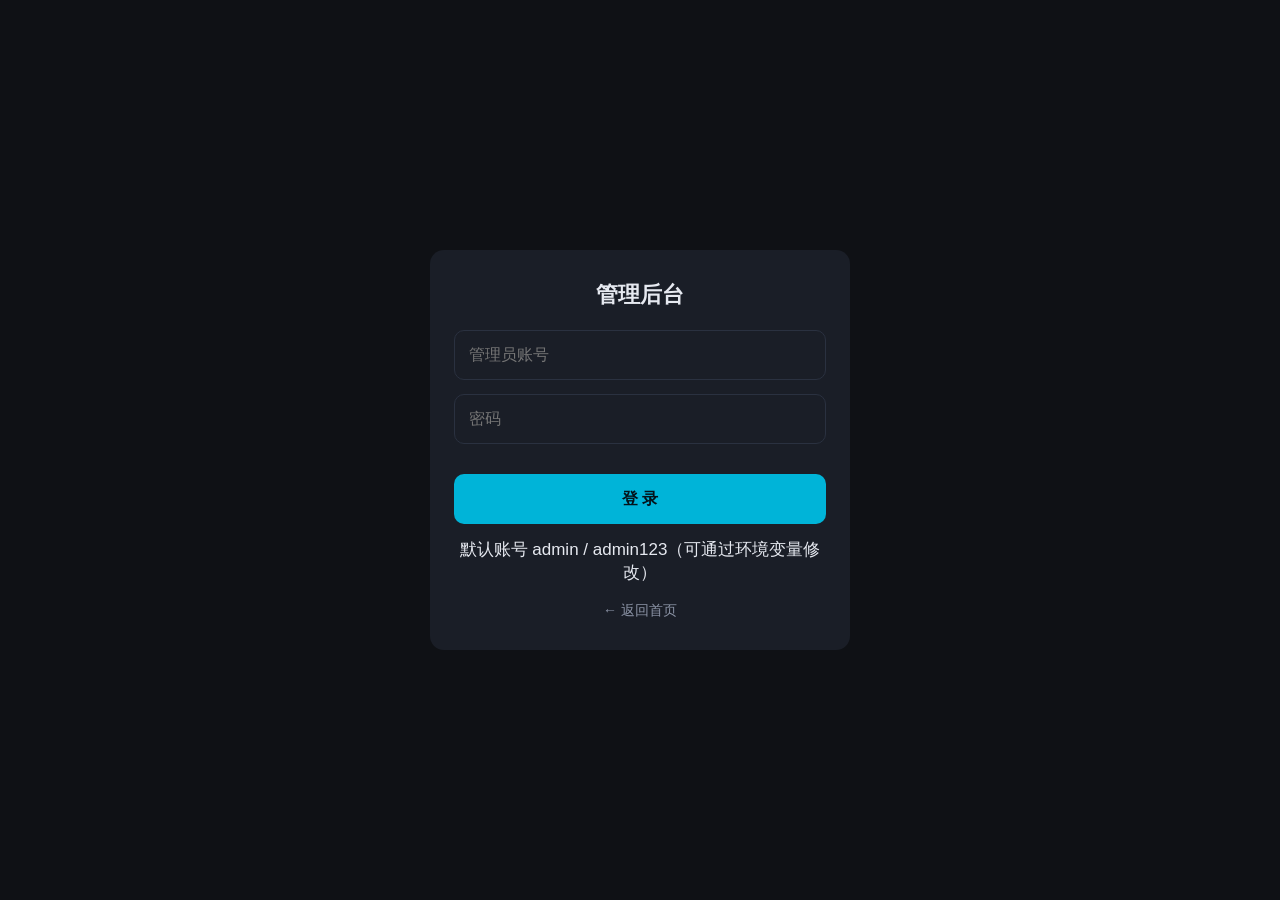
==== public/admin.html @ 8c1e1fe2 "feat: tesla-media-hub Cloudflare Worker 版（前端静态 + AppleCMS 点播 API，移除 IPTV/ffmpeg）" ====
<!DOCTYPE html>
<html lang="zh-CN">
<head>
  <meta charset="UTF-8">
  <meta name="viewport" content="width=device-width, initial-scale=1, maximum-scale=1, user-scalable=no">
  <meta name="theme-color" content="#0f1115">
  <title>管理后台 · 车载影视</title>
  <link rel="stylesheet" href="css/style.css">
</head>
<body>
  <!-- 登录页 -->
  <div id="login-view" class="login-view">
    <div class="login-box">
      <h2>管理后台</h2>
      <input id="login-user" placeholder="管理员账号">
      <input id="login-pass" type="password" placeholder="密码">
      <button class="btn primary block" onclick="doLogin()">登 录</button>
      <div class="tip" style="text-align:center">默认账号 admin / admin123（可通过环境变量修改）</div>
      <a href="/" class="back-link">← 返回首页</a>
    </div>
  </div>

  <!-- 管理主界面 -->
  <div id="admin-view" class="hidden">
    <header id="topbar">
      <a class="btn-back" href="/">‹</a>
      <div class="title-wrap">
        <span id="page-title">管理后台</span>
        <span class="page-sub">数据源管理</span>
      </div>
      <button class="btn-icon" onclick="showAccountForm()" title="账号设置">账</button>
      <button class="btn-icon" onclick="logout()" title="退出登录">退</button>
    </header>
    <main id="app">
      <div class="page-title">数据源列表</div>
      <div class="card-grid" id="source-list"></div>
      <button class="btn primary block" onclick="showAddSource()">＋ 添加数据源</button>
      <div class="section-title">说明</div>
      <div class="detail-desc">
        源由管理员统一维护，普通用户首页仅可选择源与站点观看。<br><br>
        支持两种源（添加时下拉选择，二者同级）：<br>
        · <b>AppleCMS 影视源</b>：站点采集接口地址，形如 <code>https://域名/api.php/provide/vod/</code>，用于点播电影/电视剧。<br>
        · <b>IPTV 直播源</b>：M3U 播放列表地址，服务端解析频道并经 ffmpeg 转码推流，车机直接观看电视直播。
      </div>
    </main>
  </div>

  <div id="modal" class="modal hidden"></div>
  <div id="toast" class="toast"></div>

  <script src="js/api.js"></script>
  <script src="js/admin.js"></script>
</body>
</html>
---- public/css/style.css ----
:root {
  --bg: #0f1115;
  --bg-card: #1a1e27;
  --bg-card-hover: #232836;
  --text: #e6e9f0;
  --text-dim: #8b93a5;
  --accent: #00b4d8;
  --accent-2: #ff8c42;
  --danger: #e5484d;
  --radius: 12px;
  --touch-min: 48px;
}

* { box-sizing: border-box; margin: 0; padding: 0; }

html, body {
  height: 100%;
  background: var(--bg);
  color: var(--text);
  font-family: -apple-system, "PingFang SC", "Noto Sans SC", "Microsoft YaHei", sans-serif;
  font-size: 17px;
  -webkit-tap-highlight-color: transparent;
  overscroll-behavior: none;
}

body { display: flex; flex-direction: column; overflow: hidden; }

/* ---------- 顶栏 ---------- */
#topbar {
  display: flex;
  align-items: center;
  gap: 10px;
  padding: 10px 14px;
  background: #141821;
  border-bottom: 1px solid #222a3a;
  flex: none;
  z-index: 20;
}

.btn-back, .btn-icon {
  min-width: var(--touch-min);
  min-height: var(--touch-min);
  border: none;
  border-radius: 10px;
  background: var(--bg-card);
  color: var(--text);
  font-size: 26px;
  line-height: 1;
  cursor: pointer;
  display: flex;
  align-items: center;
  justify-content: center;
}
.btn-icon { font-size: 17px; font-weight: 600; color: var(--accent); }

.title-wrap { flex: 1; min-width: 0; display: flex; flex-direction: column; }
#page-title { font-size: 19px; font-weight: 700; white-space: nowrap; overflow: hidden; text-overflow: ellipsis; }
.page-sub { font-size: 13px; color: var(--text-dim); white-space: nowrap; overflow: hidden; text-overflow: ellipsis; }

/* ---------- 主内容 ---------- */
#app {
  flex: 1;
  overflow-y: auto;
  -webkit-overflow-scrolling: touch;
  padding: 14px;
}

.page-title { font-size: 20px; font-weight: 700; margin: 4px 2px 12px; }
.section-title {
  font-size: 15px;
  color: var(--text-dim);
  margin: 14px 2px 10px;
  font-weight: 600;
}

/* ---------- 通用卡片网格 ---------- */
.card-grid {
  display: grid;
  grid-template-columns: repeat(auto-fill, minmax(150px, 1fr));
  gap: 12px;
}

.card {
  background: var(--bg-card);
  border-radius: var(--radius);
  overflow: hidden;
  cursor: pointer;
  border: 1px solid transparent;
  transition: transform .12s, background .12s;
}
.card:active { transform: scale(.97); background: var(--bg-card-hover); }

.vod-card .poster {
  position: relative;
  aspect-ratio: 3 / 4;
  background: #22262f;
  overflow: hidden;
}
.vod-card .poster img { width: 100%; height: 100%; object-fit: cover; display: block; }
.vod-card .poster .remarks {
  position: absolute;
  right: 0;
  bottom: 0;
  left: 0;
  padding: 8px 8px 6px;
  font-size: 13px;
  color: #fff;
  background: linear-gradient(transparent, rgba(0,0,0,.85));
  text-align: right;
  white-space: nowrap;
  overflow: hidden;
  text-overflow: ellipsis;
}
.vod-card .v-name {
  padding: 8px 10px 10px;
  font-size: 14px;
  line-height: 1.35;
  white-space: nowrap;
  overflow: hidden;
  text-overflow: ellipsis;
}

/* 源/站点卡片 */
.source-card { padding: 16px; display: flex; flex-direction: column; gap: 6px; min-height: 96px; }
.card-title { font-size: 17px; font-weight: 700; }
.card-meta { font-size: 13px; color: var(--text-dim); overflow: hidden; text-overflow: ellipsis; white-space: nowrap; }
.badge {
  display: inline-block;
  font-size: 12px;
  padding: 2px 8px;
  border-radius: 20px;
  background: #232a38;
  color: var(--text-dim);
  align-self: flex-start;
}
.badge.catpaw { background: rgba(255,140,66,.15); color: var(--accent-2); }
.badge.tvbox { background: rgba(0,180,216,.15); color: var(--accent); }

.card-actions { display: flex; gap: 8px; margin-top: auto; }
.card-actions button {
  flex: 1;
  min-height: 44px;
  border: none;
  border-radius: 8px;
  font-size: 15px;
  cursor: pointer;
  color: var(--text);
  background: #2a3140;
}
.card-actions button.enter { background: var(--accent); color: #04131a; font-weight: 700; }
.card-actions button.del { background: rgba(229,72,77,.15); color: var(--danger); }

/* ---------- 按钮 ---------- */
.btn {
  min-height: var(--touch-min);
  border: none;
  border-radius: 10px;
  padding: 0 20px;
  font-size: 16px;
  cursor: pointer;
  background: #2a3140;
  color: var(--text);
}
.btn.primary { background: var(--accent); color: #04131a; font-weight: 700; }
.btn.block { display: block; width: 100%; margin-top: 16px; }
.btn:active { transform: scale(.98); }

/* 通用隐藏 */
.hidden { display: none !important; }

/* ---------- 分类栏 ---------- */
.cat-bar {
  display: flex;
  gap: 8px;
  overflow-x: auto;
  padding: 4px 0 12px;
  scrollbar-width: none;
}
.cat-bar::-webkit-scrollbar { display: none; }
.cat-bar .cat {
  flex: none;
  min-height: 44px;
  padding: 0 18px;
  border-radius: 22px;
  background: var(--bg-card);
  color: var(--text-dim);
  font-size: 15px;
  border: 1px solid transparent;
  cursor: pointer;
  white-space: nowrap;
}
.cat-bar .cat.active {
  background: rgba(0,180,216,.15);
  color: var(--accent);
  border-color: rgba(0,180,216,.4);
  font-weight: 700;
}

/* ---------- 搜索行 ---------- */
.search-row { display: flex; gap: 8px; margin-bottom: 12px; }
.search-row input {
  flex: 1;
  min-height: var(--touch-min);
  border-radius: 10px;
  border: 1px solid #2a3140;
  background: var(--bg-card);
  color: var(--text);
  padding: 0 14px;
  font-size: 16px;
}
.search-row input:focus { outline: none; border-color: var(--accent); }
.search-row button {
  min-height: var(--touch-min);
  min-width: 70px;
  border: none;
  border-radius: 10px;
  background: var(--accent);
  color: #04131a;
  font-size: 16px;
  font-weight: 700;
  cursor: pointer;
}

/* ---------- 分页 ---------- */
.pager { display: flex; align-items: center; justify-content: center; gap: 14px; margin: 18px 0 8px; }
.pager .info { color: var(--text-dim); font-size: 14px; min-width: 90px; text-align: center; }

/* ---------- 详情页 ---------- */
.detail-head {
  display: flex;
  gap: 16px;
  padding-bottom: 16px;
}
.detail-head .poster {
  width: 132px;
  flex: none;
  aspect-ratio: 3 / 4;
  border-radius: 10px;
  overflow: hidden;
  background: #22262f;
}
.detail-head .poster img { width: 100%; height: 100%; object-fit: cover; }
.detail-info { flex: 1; min-width: 0; }
.detail-info .d-title { font-size: 20px; font-weight: 800; line-height: 1.3; margin-bottom: 8px; }
.detail-info .d-line { font-size: 14px; color: var(--text-dim); margin-bottom: 4px; line-height: 1.5; }
.detail-desc {
  font-size: 14px;
  line-height: 1.7;
  color: var(--text-dim);
  background: var(--bg-card);
  border-radius: 10px;
  padding: 12px;
  margin-bottom: 10px;
  max-height: 140px;
  overflow-y: auto;
}

/* 线路 Tab */
.tab-bar { display: flex; gap: 8px; overflow-x: auto; padding: 4px 0 10px; scrollbar-width: none; }
.tab-bar::-webkit-scrollbar { display: none; }
.tab-bar .tab {
  flex: none;
  min-height: 44px;
  padding: 0 18px;
  border-radius: 22px;
  background: var(--bg-card);
  color: var(--text-dim);
  font-size: 15px;
  border: 1px solid transparent;
  cursor: pointer;
}
.tab-bar .tab.active { background: rgba(255,140,66,.15); color: var(--accent-2); border-color: rgba(255,140,66,.4); font-weight: 700; }

/* 选集网格 */
.ep-grid {
  display: grid;
  grid-template-columns: repeat(auto-fill, minmax(74px, 1fr));
  gap: 10px;
  padding-bottom: 20px;
}
.ep-grid .ep {
  min-height: 48px;
  border-radius: 8px;
  border: 1px solid #2a3140;
  background: var(--bg-card);
  color: var(--text);
  font-size: 14px;
  cursor: pointer;
  overflow: hidden;
  text-overflow: ellipsis;
  white-space: nowrap;
  padding: 0 6px;
}
.ep-grid .ep:active { background: var(--accent); color: #04131a; }

/* ---------- 播放器层 ---------- */
.player-layer {
  position: fixed;
  inset: 0;
  height: 100dvh; /* 移动端地址栏收起后仍铺满 */
  background: #000;
  z-index: 100;
  display: flex;
}
.player-layer.hidden { display: none; }

.player-shell {
  flex: 1;
  display: flex;
  flex-direction: column;
  min-height: 0;
  min-width: 0;
}
/* 控制按钮固定在左上角，标题居中 */
.player-head {
  flex: none;
  display: flex;
  align-items: center;
  gap: 10px;
  padding: 8px 12px;
  background: #141821;
  min-height: 52px;
}
.player-head-left {
  flex: none;
  display: flex;
  align-items: center;
  gap: 8px;
}
.player-title {
  flex: 1;
  min-width: 0;
  font-size: 16px;
  font-weight: 700;
  white-space: nowrap;
  overflow: hidden;
  text-overflow: ellipsis;
  text-align: center;
}
.quality-btn {
  min-height: 42px;
  padding: 0 16px;
  border-radius: 8px;
  border: 1px solid rgba(0,180,216,.4);
  background: rgba(0,180,216,.12);
  color: var(--accent);
  font-size: 14px;
  cursor: pointer;
}
.quality-btn.active {
  background: var(--accent);
  color: #04131a;
  border-color: var(--accent);
  font-weight: 700;
}
.player-close {
  min-height: 42px;
  min-width: 48px;
  border: none;
  border-radius: 8px;
  background: rgba(229,72,77,.18);
  color: var(--danger);
  cursor: pointer;
  display: grid;
  place-items: center;
  padding: 0 10px;
}
.player-close svg {
  display: block;
}
/* 播放器容器：占满剩余高度，画面自适应 */
#player-box {
  flex: 1;
  min-height: 0;
  min-width: 0;
  position: relative;
  background: #000;
}
.drive-view {
  position: absolute;
  inset: 0;
  background: #000;
  z-index: 10;
}
.drive-view.hidden { display: none !important; }
/* 直连 WebCodecs 宿主：库在其内创建 canvas 渲染画面（无 video 标签） */
#tesla-host {
  position: absolute;
  inset: 0;
  width: 100%;
  height: 100%;
  background: #000;
}
#tesla-host canvas {
  width: 100% !important;
  height: 100% !important;
  object-fit: contain;
  display: block;
}

.ep-strip {
  display: flex;
  gap: 8px;
  overflow-x: auto;
  padding: 10px 12px;
  background: #141821;
  scrollbar-width: none;
}
.ep-strip::-webkit-scrollbar { display: none; }
.ep-strip .ep-mini {
  flex: none;
  min-height: 42px;
  min-width: 66px;
  padding: 0 14px;
  border-radius: 8px;
  border: 1px solid #2a3140;
  background: #1a1e27;
  color: var(--text);
  font-size: 14px;
  cursor: pointer;
}
.ep-strip .ep-mini.active { background: var(--accent); color: #04131a; border-color: var(--accent); font-weight: 700; }

/* ---------- 模态框 ---------- */
.modal {
  position: fixed;
  inset: 0;
  background: rgba(0,0,0,.7);
  z-index: 90;
  display: flex;
  align-items: center;
  justify-content: center;
  padding: 20px;
}
.modal.hidden { display: none; }
.modal-body {
  width: 100%;
  max-width: 560px;
  background: #171b24;
  border-radius: 14px;
  padding: 20px;
  display: flex;
  flex-direction: column;
  gap: 12px;
  max-height: 90vh;
  overflow-y: auto;
}
.modal-body h3 { font-size: 18px; margin-bottom: 4px; }
.modal-body input, .modal-body select, .modal-body textarea {
  width: 100%;
  min-height: 48px;
  border-radius: 10px;
  border: 1px solid #2a3140;
  background: var(--bg-card);
  color: var(--text);
  padding: 10px 14px;
  font-size: 16px;
  font-family: inherit;
}
.modal-body textarea { resize: vertical; min-height: 70px; }
.modal-body .tip { font-size: 13px; color: var(--text-dim); line-height: 1.6; }
.modal-actions { display: flex; gap: 10px; margin-top: 6px; }
.modal-actions .btn { flex: 1; }

/* ---------- Toast ---------- */
.toast {
  position: fixed;
  left: 50%;
  bottom: 80px;
  transform: translateX(-50%) translateY(20px);
  background: rgba(30,34,46,.95);
  color: var(--text);
  padding: 12px 22px;
  border-radius: 24px;
  font-size: 15px;
  opacity: 0;
  pointer-events: none;
  transition: opacity .25s, transform .25s;
  z-index: 200;
  max-width: 80vw;
  text-align: center;
}
.toast.show { opacity: 1; transform: translateX(-50%) translateY(0); }

/* ---------- 空状态 / 加载 ---------- */
.empty {
  text-align: center;
  color: var(--text-dim);
  padding: 50px 20px;
  font-size: 15px;
}
.loading {
  text-align: center;
  color: var(--text-dim);
  padding: 40px;
  font-size: 15px;
}

/* ---------- 管理后台登录 ---------- */
.login-view {
  flex: 1;
  display: flex;
  align-items: center;
  justify-content: center;
  padding: 20px;
}
.login-box {
  width: 100%;
  max-width: 420px;
  background: var(--bg-card);
  border-radius: 14px;
  padding: 30px 24px;
  display: flex;
  flex-direction: column;
  gap: 14px;
}
.login-box h2 { font-size: 22px; text-align: center; margin-bottom: 6px; }
.login-box input {
  width: 100%;
  min-height: 50px;
  border-radius: 10px;
  border: 1px solid #2a3140;
  background: var(--bg-card);
  color: var(--text);
  padding: 0 14px;
  font-size: 16px;
}
.login-box input:focus { outline: none; border-color: var(--accent); }
.login-box .btn { min-height: 50px; }
.back-link {
  color: var(--text-dim);
  text-align: center;
  font-size: 14px;
  text-decoration: none;
  padding-top: 4px;
}
.back-link:active { color: var(--accent); }
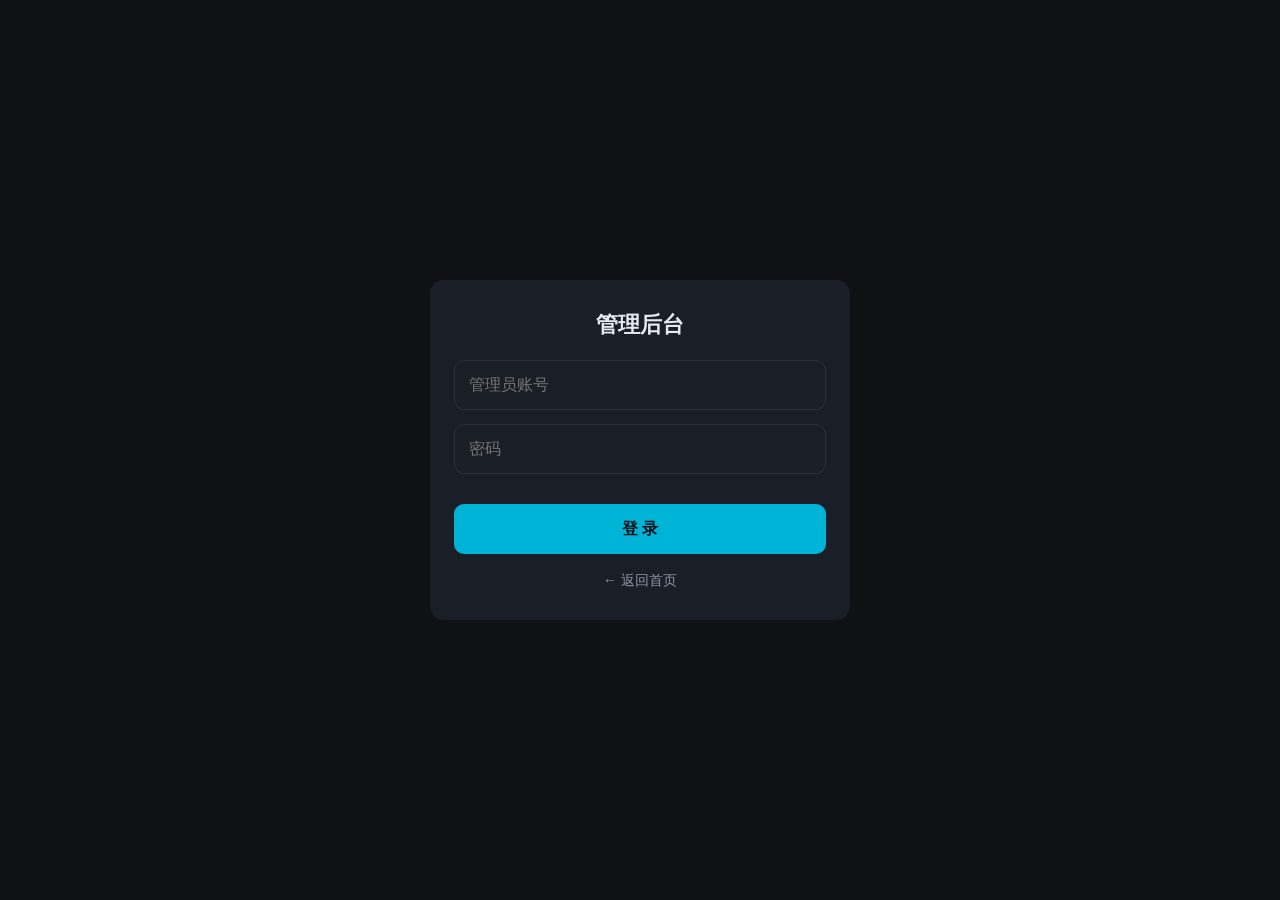
==== commit 25f1ceed: "Update admin.html" ====
--- a/public/admin.html
+++ b/public/admin.html
@@ -15,7 +15,7 @@
       <input id="login-user" placeholder="管理员账号">
       <input id="login-pass" type="password" placeholder="密码">
       <button class="btn primary block" onclick="doLogin()">登 录</button>
-      <div class="tip" style="text-align:center">默认账号 admin / admin123（可通过环境变量修改）</div>
+      <div class="tip" style="text-align:center;display:none;">默认账号 admin / admin123（可通过环境变量修改）</div>
       <a href="/" class="back-link">← 返回首页</a>
     </div>
   </div>
--- a/public/css/style.css
+++ b/public/css/style.css
@@ -55,7 +55,7 @@
 
 .title-wrap { flex: 1; min-width: 0; display: flex; flex-direction: column; }
 #page-title { font-size: 19px; font-weight: 700; white-space: nowrap; overflow: hidden; text-overflow: ellipsis; }
-.page-sub { font-size: 13px; color: var(--text-dim); white-space: nowrap; overflow: hidden; text-overflow: ellipsis; }
+.page-sub { font-size: 13px; color: var(--text-dim); white-space: nowrap; overflow: hidden; text-overflow: ellipsis; display:none;}
 
 /* ---------- 主内容 ---------- */
 #app {
@@ -65,7 +65,7 @@
   padding: 14px;
 }
 
-.page-title { font-size: 20px; font-weight: 700; margin: 4px 2px 12px; }
+.page-title { font-size: 20px; font-weight: 700; margin: 4px 2px 12px; display:none;}
 .section-title {
   font-size: 15px;
   color: var(--text-dim);
@@ -122,8 +122,8 @@
 
 /* 源/站点卡片 */
 .source-card { padding: 16px; display: flex; flex-direction: column; gap: 6px; min-height: 96px; }
-.card-title { font-size: 17px; font-weight: 700; }
-.card-meta { font-size: 13px; color: var(--text-dim); overflow: hidden; text-overflow: ellipsis; white-space: nowrap; }
+.card-title { font-size: 17px; font-weight: 700; text-align: center; margin-bottom:8px;}
+.card-meta { font-size: 13px; color: var(--text-dim); overflow: hidden; text-overflow: ellipsis; white-space: nowrap; display:none;}
 .badge {
   display: inline-block;
   font-size: 12px;
